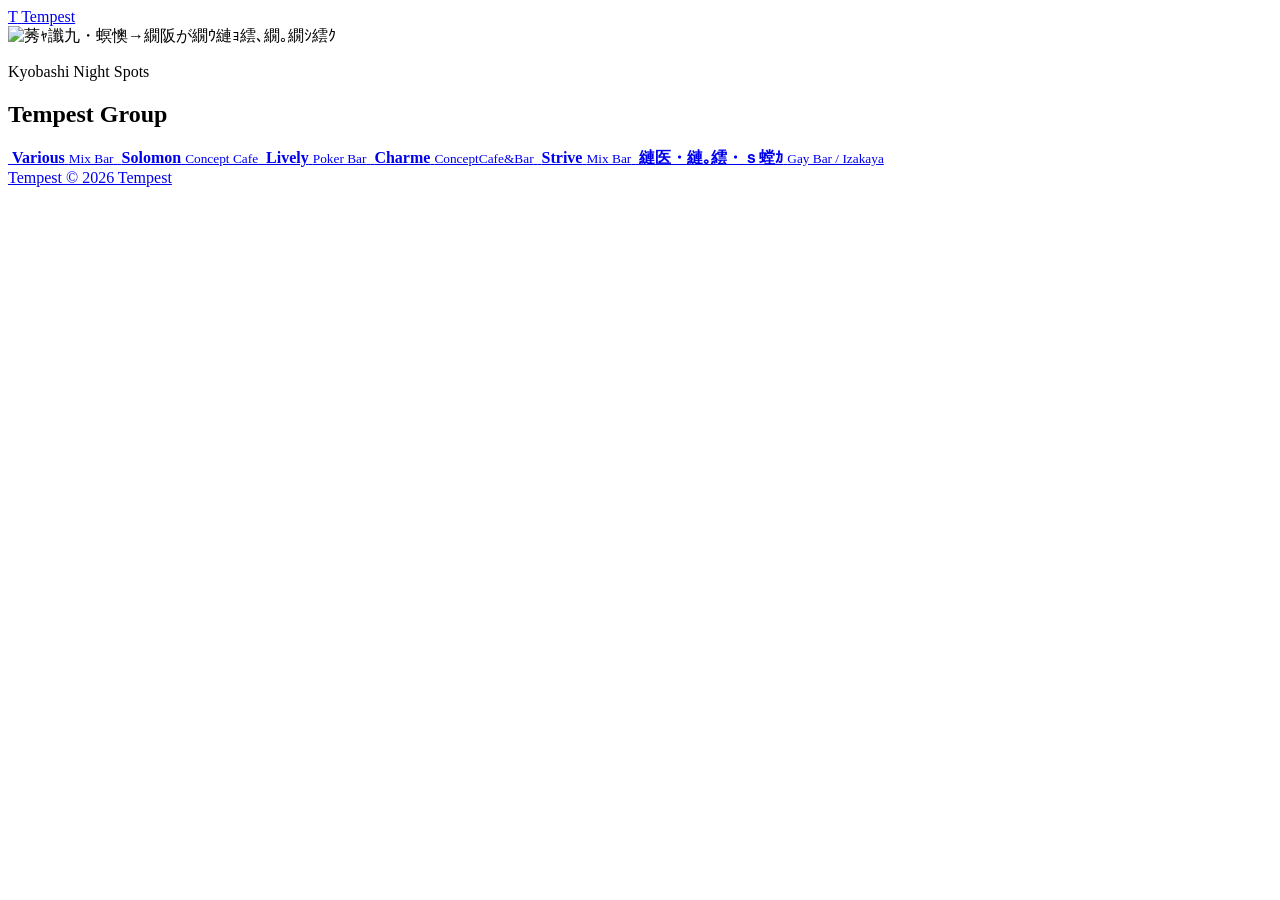
==== index.html @ efd4c308 "Add files via upload" ====
﻿<!doctype html>
<html lang="ja">
  <head>
    <meta charset="utf-8">
    <meta name="viewport" content="width=device-width, initial-scale=1">
    <title>Tempest | Group Site</title>
    <meta name="description" content="Tempest繧ｰ繝ｫ繝ｼ繝怜・蠑上し繧､繝医ゆｺｬ讖九・Bar縲√さ繝ｳ繧ｫ繝輔ぉ縲￣oker Bar縲∝ｱ・・螻九・蠎苓・荳隕ｧ縲・>
    <link rel="stylesheet" href="styles.css?v=20260703-0015">
  </head>
  <body class="top-page">
    <header class="site-header top-header">
      <a class="brand" href="index.html" aria-label="Tempest 繝医ャ繝励∈">
        <span class="brand-mark">T</span>
        <span>Tempest</span>
      </a>
    </header>

    <main>
      <section class="hero top-hero">
        <img class="hero-image" src="assets/hero-tempest.png" alt="莠ｬ讖九・螟懊→繝阪が繝ｳ縺ｮ繧､繝｡繝ｼ繧ｸ">
        <div class="hero-overlay"></div>
        <div class="hero-content top-hero-content">
          <p class="eyebrow">Kyobashi Night Spots</p>
          <h1>Tempest Group</h1>
        </div>
      </section>

      <section class="top-shop-section" aria-label="蠎苓・荳隕ｧ">
        <div class="top-shop-grid">
          <a class="shop-banner various" href="shops/various.html" aria-label="Various縺ｮ蠎苓・繝壹・繧ｸ縺ｸ">
            <img src="assets/shop-various-bg.png" alt="">
            <span class="shop-banner-shade"></span>
            <span class="shop-banner-text">
              <strong>Various</strong>
              <small>Mix Bar</small>
            </span>
          </a>

          <a class="shop-banner solomon" href="shops/solomon.html" aria-label="Solomon縺ｮ蠎苓・繝壹・繧ｸ縺ｸ">
            <img src="assets/shop-solomon-bg.png" alt="">
            <span class="shop-banner-shade"></span>
            <span class="shop-banner-text">
              <strong>Solomon</strong>
              <small>Concept Cafe</small>
            </span>
          </a>

          <a class="shop-banner lively" href="shops/lively.html" aria-label="Lively縺ｮ蠎苓・繝壹・繧ｸ縺ｸ">
            <img src="assets/shop-lively-bg.png" alt="">
            <span class="shop-banner-shade"></span>
            <span class="shop-banner-text">
              <strong>Lively</strong>
              <small>Poker Bar</small>
            </span>
          </a>

          <a class="shop-banner charme" href="shops/charme.html" aria-label="Charme縺ｮ蠎苓・繝壹・繧ｸ縺ｸ">
            <img src="assets/shop-charme-bg.png" alt="">
            <span class="shop-banner-shade"></span>
            <span class="shop-banner-text">
              <strong>Charme</strong>
              <small>ConceptCafe&amp;Bar</small>
            </span>
          </a>

          <a class="shop-banner strive" href="shops/strive.html" aria-label="Strive縺ｮ蠎苓・繝壹・繧ｸ縺ｸ">
            <img src="assets/shop-strive-bg.png" alt="">
            <span class="shop-banner-shade"></span>
            <span class="shop-banner-text">
              <strong>Strive</strong>
              <small>Mix Bar</small>
            </span>
          </a>

          <a class="shop-banner ebichan" href="shops/ebichanchi.html" aria-label="縺医・縺｡繧・ｓ螳ｶ縺ｮ蠎苓・繝壹・繧ｸ縺ｸ">
            <img src="assets/shop-ebichanchi-bg.png" alt="">
            <span class="shop-banner-shade"></span>
            <span class="shop-banner-text">
              <strong>縺医・縺｡繧・ｓ螳ｶ</strong>
              <small>Gay Bar / Izakaya</small>
            </span>
          </a>
        </div>

        <div class="app-store-links" aria-label="繧｢繝励Μ繧ｹ繝医い繝ｪ繝ｳ繧ｯ">
          <a class="store-button app-store" href="#" aria-label="App Store縺ｧ繝繧ｦ繝ｳ繝ｭ繝ｼ繝・>
            <span>Download on the</span>
            <strong>App Store</strong>
          </a>
          <a class="store-button google-play" href="#" aria-label="Google Play縺ｧ繝繧ｦ繝ｳ繝ｭ繝ｼ繝・>
            <span>GET IT ON</span>
            <strong>Google Play</strong>
          </a>
        </div>
      </section>
    </main>

    <footer class="site-footer top-footer">
      <span>Tempest</span>
      <span>&copy; 2026 Tempest</span>
    </footer>
  </body>
</html>
---- styles.css ----
﻿:root {
  --ink: #f6f1e8;
  --muted: #b9afa4;
  --paper: #120f14;
  --surface: #1c1720;
  --surface-2: #261f28;
  --line: rgba(255, 255, 255, 0.12);
  --gold: #d8ad62;
  --wine: #a63f54;
  --green: #2f6b57;
  --blue: #344e75;
  --shadow: 0 22px 70px rgba(0, 0, 0, 0.36);
}

* {
  box-sizing: border-box;
}

html {
  scroll-behavior: smooth;
  overflow-x: hidden;
}

body {
  margin: 0;
  font-family: "Yu Gothic", "Hiragino Kaku Gothic ProN", Meiryo, system-ui, sans-serif;
  color: var(--ink);
  background:
    radial-gradient(circle at 18% 12%, rgba(166, 63, 84, 0.2), transparent 32%),
    linear-gradient(180deg, #151019 0%, #120f14 45%, #19151a 100%);
  line-height: 1.65;
  padding-bottom: 74px;
  overflow-x: hidden;
}

a {
  color: inherit;
  text-decoration: none;
}

.site-header {
  position: sticky;
  top: 0;
  z-index: 20;
  display: flex;
  align-items: center;
  justify-content: space-between;
  gap: 24px;
  min-height: 68px;
  padding: 12px clamp(16px, 4vw, 56px);
  background: rgba(18, 15, 20, 0.86);
  border-bottom: 1px solid var(--line);
  backdrop-filter: blur(16px);
}

.brand,
.nav,
.hero-actions,
.hero-strip,
.site-footer,
.status-row,
.fixed-cta {
  display: flex;
  align-items: center;
}

.brand {
  gap: 11px;
  font-weight: 800;
}

.brand-mark {
  display: grid;
  width: 38px;
  height: 38px;
  place-items: center;
  color: #151019;
  background: linear-gradient(135deg, #f0d18f, var(--gold));
  border-radius: 8px;
}

.nav {
  gap: clamp(12px, 2.5vw, 30px);
  color: var(--muted);
  font-size: 13px;
  font-weight: 700;
}

.nav a:hover {
  color: var(--ink);
}

.hero {
  position: relative;
  min-height: min(620px, calc(100svh - 68px));
  display: grid;
  align-items: end;
  overflow: hidden;
  background: #151019;
}

.hero-image,
.hero-overlay {
  position: absolute;
  inset: 0;
}

.hero-image {
  width: 100%;
  height: 100%;
  object-fit: cover;
  filter: saturate(0.95) contrast(1.05);
}

.hero-overlay {
  background:
    linear-gradient(90deg, rgba(18, 15, 20, 0.9), rgba(18, 15, 20, 0.44) 52%, rgba(18, 15, 20, 0.16)),
    linear-gradient(0deg, rgba(18, 15, 20, 0.88), rgba(18, 15, 20, 0.08) 55%);
}

.hero-content {
  position: relative;
  z-index: 1;
  width: min(760px, calc(100% - 32px));
  margin: 0 clamp(16px, 6vw, 76px) clamp(76px, 11vh, 116px);
}

.eyebrow {
  margin: 0 0 10px;
  color: var(--gold);
  font-size: 12px;
  font-weight: 800;
  text-transform: uppercase;
}

.hero h1,
.section h2,
.info-band h2,
.contact h2 {
  margin: 0;
  line-height: 1.16;
}

.hero h1 {
  max-width: 760px;
  font-size: clamp(36px, 7vw, 72px);
  color: var(--ink);
  font-family: Georgia, "Times New Roman", "Yu Mincho", "Hiragino Mincho ProN", serif;
  font-weight: 900;
  letter-spacing: 0;
  text-shadow:
    0 2px 0 rgba(0, 0, 0, 0.32),
    0 0 18px rgba(216, 173, 98, 0.38),
    0 0 42px rgba(166, 63, 84, 0.28);
}

.hero h1::first-letter {
  color: var(--gold);
}

.lead {
  max-width: 660px;
  margin: 14px 0 0;
  color: rgba(246, 241, 232, 0.88);
  font-size: clamp(16px, 2vw, 19px);
}

.hero-actions {
  flex-wrap: wrap;
  gap: 12px;
  margin-top: 24px;
}

.button {
  display: inline-flex;
  align-items: center;
  justify-content: center;
  min-height: 48px;
  padding: 11px 18px;
  border: 1px solid transparent;
  border-radius: 8px;
  font-weight: 800;
  white-space: nowrap;
}

.button.primary {
  color: #160f13;
  background: linear-gradient(135deg, #f0d18f, var(--gold));
}

.button.secondary,
.button.outline {
  color: var(--ink);
  border-color: rgba(255, 255, 255, 0.28);
  background: rgba(255, 255, 255, 0.08);
}

.hero-strip {
  position: absolute;
  right: clamp(18px, 4vw, 56px);
  bottom: 16px;
  left: clamp(18px, 4vw, 56px);
  z-index: 1;
  flex-wrap: wrap;
  gap: 8px;
}

.hero-strip span {
  padding: 7px 12px;
  color: rgba(246, 241, 232, 0.86);
  border: 1px solid rgba(255, 255, 255, 0.2);
  border-radius: 999px;
  background: rgba(255, 255, 255, 0.08);
  font-size: 12px;
}

.section,
.info-band,
.contact {
  width: min(1120px, calc(100% - 32px));
  margin: 0 auto;
}

.section {
  padding: clamp(42px, 8vw, 90px) 0;
}

.intro,
.section-heading {
  display: grid;
  grid-template-columns: minmax(220px, 0.52fr) minmax(280px, 0.48fr);
  gap: 34px;
  align-items: end;
}

.intro {
  align-items: start;
  padding-bottom: 24px;
}

.main-links {
  display: grid;
  gap: 6px;
  width: min(80vw, 560px);
  margin: 22px auto 0;
}

.main-links a {
  position: relative;
  min-height: 112px;
  display: flex;
  align-items: center;
  justify-content: center;
  overflow: hidden;
  color: var(--ink);
  background:
    linear-gradient(135deg, rgba(18, 15, 20, 0.28), rgba(18, 15, 20, 0.62)),
    linear-gradient(135deg, #6c4738, #a63f54 54%, #d8ad62);
  border: 1px solid rgba(255, 255, 255, 0.24);
  border-radius: 8px;
  box-shadow: var(--shadow);
}

.main-links a::before {
  content: "";
  position: absolute;
  inset: 10px;
  border: 1px solid rgba(255, 255, 255, 0.2);
  border-radius: 6px;
  pointer-events: none;
}

.main-links span {
  position: relative;
  z-index: 1;
  font-size: 24px;
  font-weight: 900;
  line-height: 1.1;
}

.main-links small {
  display: block;
  margin: 0 0 8px;
  color: rgba(246, 241, 232, 0.84);
  font-size: 13px;
  font-weight: 800;
  text-align: center;
}

.quick-actions {
  display: grid;
  grid-template-columns: repeat(3, minmax(0, 1fr));
  gap: 10px;
  width: min(1120px, calc(100% - 32px));
  margin: 0 auto;
}

.quick-actions a {
  min-height: 84px;
  padding: 16px;
  background: var(--surface);
  border: 1px solid var(--line);
  border-radius: 8px;
}

.quick-actions span {
  display: block;
  color: var(--gold);
  font-size: 12px;
  font-weight: 800;
}

.quick-actions strong {
  display: block;
  margin-top: 4px;
  font-size: 15px;
  line-height: 1.35;
}

.section-heading {
  margin-bottom: 26px;
}

.section h2,
.info-band h2,
.contact h2 {
  font-size: clamp(26px, 4vw, 42px);
}

.section-heading p:not(.eyebrow),
.intro p:not(.eyebrow),
.contact p,
.social-preview p,
.copy {
  color: var(--muted);
}

.shop-grid {
  display: grid;
  grid-template-columns: repeat(3, minmax(0, 1fr));
  gap: 16px;
}

.shop-card {
  overflow: hidden;
  background: linear-gradient(180deg, rgba(255, 255, 255, 0.04), rgba(255, 255, 255, 0.02)), var(--surface);
  border: 1px solid var(--line);
  border-radius: 8px;
  box-shadow: var(--shadow);
}

.shop-link {
  display: block;
  height: 100%;
}

.shop-visual {
  position: relative;
  min-height: 164px;
  overflow: hidden;
  background:
    linear-gradient(135deg, rgba(255, 255, 255, 0.08), rgba(0, 0, 0, 0.16)),
    var(--accent);
}

.shop-visual::after {
  content: "";
  position: absolute;
  inset: 16px;
  border: 1px solid rgba(255, 255, 255, 0.22);
  border-radius: 8px;
}

.shop-visual span {
  position: absolute;
  right: 18px;
  bottom: 14px;
  z-index: 1;
  color: rgba(255, 255, 255, 0.82);
  font-size: 28px;
  font-weight: 800;
}

.shop-visual.various {
  --accent: linear-gradient(135deg, #24394a, #a74f3e 56%, #d8ad62);
}

.shop-visual.solomon {
  --accent: linear-gradient(135deg, #4f355f, #b98945 56%, #1d2522);
}

.shop-visual.lively {
  --accent: linear-gradient(135deg, #2f6b57, #344e75 55%, #d8ad62);
}

.shop-visual.charme {
  --accent: linear-gradient(135deg, #7d4d6d, #a63f54 56%, #eab1c0);
}

.shop-visual.strive {
  --accent: linear-gradient(135deg, #1d2522, #d8ad62 55%, #6c4738);
}

.shop-visual.ebichan {
  --accent: linear-gradient(135deg, #a63f54, #2f6b57 56%, #efe8da);
}

.shop-body {
  padding: 18px;
}

.shop-type {
  margin: 0 0 3px;
  color: var(--gold);
  font-size: 12px;
  font-weight: 800;
  text-transform: uppercase;
}

.shop-body h3 {
  margin: 0;
  font-size: 23px;
  line-height: 1.35;
  font-family: Georgia, "Times New Roman", "Yu Mincho", "Hiragino Mincho ProN", serif;
  font-weight: 900;
  color: var(--ink);
  text-shadow: 0 0 16px rgba(216, 173, 98, 0.18);
}

.shop-card .shop-visual.various + .shop-body h3,
.shop-card .shop-visual.various span {
  color: #b8d7ff;
  text-shadow: 0 0 18px rgba(47, 117, 255, 0.7);
}

.shop-card .shop-visual.solomon + .shop-body h3,
.shop-card .shop-visual.solomon span {
  color: #fff5fb;
  text-shadow: 0 0 18px rgba(255, 184, 220, 0.86);
}

.shop-card .shop-visual.lively + .shop-body h3,
.shop-card .shop-visual.lively span {
  color: #ffd27a;
  text-shadow: 0 0 18px rgba(216, 31, 42, 0.78);
}

.shop-card .shop-visual.charme + .shop-body h3,
.shop-card .shop-visual.charme span {
  color: #f2d2ff;
  text-shadow: 0 0 18px rgba(178, 67, 255, 0.86);
}

.shop-card .shop-visual.strive + .shop-body h3,
.shop-card .shop-visual.strive span {
  color: #f1f7ff;
  text-shadow: 0 0 18px rgba(103, 216, 255, 0.86);
}

.shop-card .shop-visual.ebichan + .shop-body h3,
.shop-card .shop-visual.ebichan span {
  color: #fff0c7;
  text-shadow: 0 0 16px rgba(226, 71, 47, 0.74);
}

.shop-body p:not(.shop-type) {
  min-height: 58px;
  margin: 10px 0 16px;
  color: var(--muted);
  font-size: 14px;
}

.text-link {
  color: var(--gold);
  font-weight: 800;
}

.text-link::after {
  content: " ->";
}

.top-page {
  padding-bottom: 0;
}

.top-header {
  position: absolute;
  right: 0;
  left: 0;
  background: linear-gradient(180deg, rgba(8, 7, 10, 0.78), rgba(8, 7, 10, 0));
  border-bottom: 0;
  backdrop-filter: none;
}

.top-hero {
  min-height: 46svh;
  align-items: end;
}

.top-hero .hero-overlay {
  background:
    linear-gradient(180deg, rgba(8, 7, 10, 0.58), rgba(18, 15, 20, 0.32) 42%, rgba(18, 15, 20, 0.95)),
    radial-gradient(circle at 50% 70%, rgba(216, 173, 98, 0.16), transparent 46%);
}

.top-hero-content {
  width: min(720px, calc(100% - 32px));
  margin: 0 auto 34px;
  text-align: center;
}

.top-hero-content h1 {
  margin-inline: auto;
}

.top-shop-section {
  width: min(1120px, calc(100% - 24px));
  margin: -12px auto 0;
  padding: 0 0 34px;
}

.top-shop-grid {
  position: relative;
  z-index: 2;
  display: grid;
  grid-template-columns: repeat(2, minmax(0, 1fr));
  gap: 12px;
}

.shop-banner {
  position: relative;
  min-height: 174px;
  overflow: hidden;
  background: var(--surface);
  border: 1px solid rgba(255, 255, 255, 0.14);
  border-radius: 8px;
  box-shadow: 0 16px 44px rgba(0, 0, 0, 0.35);
  isolation: isolate;
}

.shop-banner img,
.shop-banner-shade {
  position: absolute;
  inset: 0;
}

.shop-banner img {
  width: 100%;
  height: 100%;
  object-fit: cover;
  transition: transform 0.35s ease;
}

.shop-banner-shade {
  z-index: 1;
  background:
    linear-gradient(180deg, rgba(0, 0, 0, 0.06), rgba(0, 0, 0, 0.68)),
    linear-gradient(90deg, rgba(0, 0, 0, 0.64), rgba(0, 0, 0, 0.08));
}

.shop-banner::after {
  content: "";
  position: absolute;
  inset: 9px;
  z-index: 2;
  border: 1px solid rgba(255, 255, 255, 0.22);
  border-radius: 6px;
  pointer-events: none;
}

.shop-banner-text {
  position: absolute;
  right: 16px;
  bottom: 14px;
  left: 16px;
  z-index: 3;
  display: grid;
  gap: 2px;
}

.shop-banner-text strong {
  font-family: Georgia, "Times New Roman", "Yu Mincho", "Hiragino Mincho ProN", serif;
  font-size: clamp(24px, 4vw, 42px);
  line-height: 1;
  font-weight: 900;
  letter-spacing: 0;
  text-shadow: 0 2px 0 rgba(0, 0, 0, 0.45), 0 0 22px rgba(255, 255, 255, 0.24);
}

.shop-banner-text small {
  color: rgba(246, 241, 232, 0.86);
  font-size: 12px;
  font-weight: 800;
  text-transform: uppercase;
}

.shop-banner:hover img {
  transform: scale(1.05);
}

.shop-banner.various .shop-banner-text strong {
  color: #b8d7ff;
  text-shadow: 0 0 20px rgba(47, 117, 255, 0.8);
}

.shop-banner.solomon .shop-banner-text strong {
  color: #fff5fb;
  text-shadow: 0 0 20px rgba(255, 184, 220, 0.9);
}

.shop-banner.lively .shop-banner-text strong {
  color: #ffd27a;
  text-shadow: 0 0 20px rgba(216, 31, 42, 0.8);
}

.shop-banner.charme .shop-banner-text strong {
  color: #f2d2ff;
  text-shadow: 0 0 20px rgba(178, 67, 255, 0.9);
}

.shop-banner.strive .shop-banner-text strong {
  color: #f1f7ff;
  text-shadow: 0 0 20px rgba(103, 216, 255, 0.9);
}

.shop-banner.ebichan .shop-banner-text strong {
  color: #fff0c7;
  text-shadow: 0 0 18px rgba(226, 71, 47, 0.8);
}

.app-store-links {
  display: grid;
  grid-template-columns: repeat(2, minmax(0, 220px));
  justify-content: center;
  gap: 12px;
  margin: 22px auto 0;
}

.store-button {
  display: grid;
  gap: 1px;
  min-height: 58px;
  padding: 10px 18px;
  color: #fff;
  background:
    linear-gradient(180deg, rgba(255, 255, 255, 0.08), rgba(255, 255, 255, 0)),
    #07080a;
  border: 1px solid rgba(255, 255, 255, 0.22);
  border-radius: 8px;
  box-shadow: 0 14px 34px rgba(0, 0, 0, 0.32);
}

.store-button span {
  font-size: 10px;
  font-weight: 800;
  line-height: 1;
  letter-spacing: 0;
  opacity: 0.82;
}

.store-button strong {
  font-size: 21px;
  font-weight: 900;
  line-height: 1.1;
  letter-spacing: 0;
}

.store-button:hover {
  border-color: rgba(216, 173, 98, 0.58);
  transform: translateY(-1px);
}

.info-band {
  display: grid;
  grid-template-columns: 260px 1fr;
  gap: 40px;
  padding: 34px;
  background: linear-gradient(135deg, #211722, #141017);
  color: var(--ink);
  border: 1px solid var(--line);
  border-radius: 8px;
}

.news-list {
  display: grid;
}

.news-list a {
  display: grid;
  grid-template-columns: 120px 1fr;
  gap: 18px;
  padding: 16px 0;
  border-bottom: 1px solid rgba(255, 255, 255, 0.14);
}

.news-list a:first-child {
  padding-top: 0;
}

.news-list time {
  color: var(--gold);
  font-size: 13px;
}

.social-preview {
  display: flex;
  align-items: center;
  justify-content: space-between;
  gap: 24px;
  padding: 26px;
  background: var(--surface);
  border: 1px solid var(--line);
  border-radius: 8px;
}

.social-preview h3 {
  margin: 0;
  font-size: 24px;
}

.contact {
  display: flex;
  justify-content: space-between;
  align-items: center;
  gap: 24px;
  padding: 34px;
  margin-bottom: 72px;
  background: linear-gradient(135deg, rgba(166, 63, 84, 0.22), rgba(216, 173, 98, 0.12)), var(--surface);
  border: 1px solid var(--line);
  border-radius: 8px;
}

.site-footer {
  justify-content: space-between;
  gap: 16px;
  padding: 26px clamp(18px, 4vw, 56px);
  color: var(--muted);
  border-top: 1px solid var(--line);
  font-size: 13px;
}

.shop-page .hero {
  min-height: 330px;
  background: linear-gradient(135deg, var(--shop-a), var(--shop-b));
}

.shop-page .hero-content {
  margin-bottom: 44px;
}

.shop-page .hero h1 {
  font-size: clamp(42px, 6vw, 68px);
  color: var(--logo-a, var(--ink));
  text-shadow:
    0 2px 0 rgba(0, 0, 0, 0.38),
    0 0 18px var(--logo-b, var(--gold)),
    0 0 44px rgba(216, 173, 98, 0.26);
}

.shop-page .hero h1::first-letter {
  color: var(--logo-b, var(--gold));
}

.shop-action-links {
  grid-template-columns: repeat(3, minmax(0, 1fr));
  width: min(980px, calc(100% - 28px));
  gap: 10px;
  margin: 18px auto 0;
}

.shop-action-links .action-card {
  position: relative;
  min-height: 118px;
  display: grid;
  align-content: end;
  justify-items: start;
  gap: 4px;
  overflow: hidden;
  padding: 16px;
  color: var(--ink);
  background:
    linear-gradient(180deg, rgba(0, 0, 0, 0.02), rgba(0, 0, 0, 0.54)),
    linear-gradient(135deg, var(--shop-a), var(--shop-b));
  background-position: center;
  background-size: cover;
  border: 1px solid rgba(255, 255, 255, 0.18);
  border-radius: 8px;
  box-shadow: 0 16px 42px rgba(0, 0, 0, 0.32);
}

.shop-action-links .action-card::before {
  content: "";
  position: absolute;
  inset: 9px;
  border: 1px solid rgba(255, 255, 255, 0.22);
  border-radius: 6px;
  pointer-events: none;
}

.shop-action-links .action-card::after {
  content: "";
  position: absolute;
  top: -36px;
  right: -36px;
  width: 104px;
  height: 104px;
  background: rgba(255, 255, 255, 0.12);
  border-radius: 999px;
}

.shop-action-links .action-card span,
.shop-action-links .action-card small {
  position: relative;
  z-index: 1;
}

.shop-action-links .action-card span {
  font-size: clamp(17px, 3.6vw, 28px);
  line-height: 1;
}

.shop-action-links .action-card small {
  margin: 0;
  color: rgba(246, 241, 232, 0.86);
  font-size: 11px;
  font-weight: 800;
}

.shop-action-links .action-card {
  background-size: cover;
}

.shop-various .shop-action-links .recruit {
  background-image: linear-gradient(180deg, rgba(0, 0, 0, 0.02), rgba(0, 0, 0, 0.62)), url("assets/action-buttons/Various_actionUI_01.jpg");
}

.shop-various .shop-action-links .webshop {
  background-image: linear-gradient(180deg, rgba(0, 0, 0, 0.02), rgba(0, 0, 0, 0.62)), url("assets/action-buttons/Various_actionUI_02.jpg");
}

.shop-various .shop-action-links .cast {
  background-image: linear-gradient(180deg, rgba(0, 0, 0, 0.02), rgba(0, 0, 0, 0.62)), url("assets/action-buttons/Various_actionUI_03.jpg");
}

.shop-solomon .shop-action-links .recruit {
  background-image: linear-gradient(180deg, rgba(255, 255, 255, 0.02), rgba(95, 35, 72, 0.52)), url("assets/action-buttons/Solomon_actionUI_01.jpg");
}

.shop-solomon .shop-action-links .webshop {
  background-image: linear-gradient(180deg, rgba(255, 255, 255, 0.02), rgba(95, 35, 72, 0.52)), url("assets/action-buttons/Solomon_actionUI_02.jpg");
}

.shop-solomon .shop-action-links .cast {
  background-image: linear-gradient(180deg, rgba(255, 255, 255, 0.02), rgba(95, 35, 72, 0.52)), url("assets/action-buttons/Solomon_actionUI_03.jpg");
}

.shop-lively .shop-action-links .recruit {
  background-image: linear-gradient(180deg, rgba(0, 0, 0, 0.02), rgba(0, 0, 0, 0.62)), url("assets/action-buttons/Lively_actionUI_01.jpg");
}

.shop-lively .shop-action-links .webshop {
  background-image: linear-gradient(180deg, rgba(0, 0, 0, 0.02), rgba(0, 0, 0, 0.62)), url("assets/action-buttons/Lively_actionUI_02.jpg");
}

.shop-lively .shop-action-links .cast {
  background-image: linear-gradient(180deg, rgba(0, 0, 0, 0.02), rgba(0, 0, 0, 0.62)), url("assets/action-buttons/Lively_actionUI_03.jpg");
}

.shop-charme .shop-action-links .recruit {
  background-image: linear-gradient(180deg, rgba(0, 0, 0, 0.02), rgba(38, 11, 51, 0.62)), url("assets/action-buttons/Charme_actionUI_01.jpg");
}

.shop-charme .shop-action-links .webshop {
  background-image: linear-gradient(180deg, rgba(0, 0, 0, 0.02), rgba(38, 11, 51, 0.62)), url("assets/action-buttons/Charme_actionUI_02.jpg");
}

.shop-charme .shop-action-links .cast {
  background-image: linear-gradient(180deg, rgba(0, 0, 0, 0.02), rgba(38, 11, 51, 0.62)), url("assets/action-buttons/Charme_actionUI_03.jpg");
}

.shop-strive .shop-action-links .recruit {
  background-image: linear-gradient(180deg, rgba(0, 0, 0, 0.02), rgba(4, 13, 24, 0.62)), url("assets/action-buttons/Strive_actionUI_01.jpg");
}

.shop-strive .shop-action-links .webshop {
  background-image: linear-gradient(180deg, rgba(0, 0, 0, 0.02), rgba(4, 13, 24, 0.62)), url("assets/action-buttons/Strive_actionUI_02.jpg");
}

.shop-strive .shop-action-links .cast {
  background-image: linear-gradient(180deg, rgba(0, 0, 0, 0.02), rgba(4, 13, 24, 0.62)), url("assets/action-buttons/Strive_actionUI_03.jpg");
}

.shop-ebichanchi .shop-action-links .recruit {
  background-image: linear-gradient(180deg, rgba(0, 0, 0, 0.02), rgba(70, 20, 12, 0.54)), url("assets/action-buttons/Ebichanchi_actionUI_01.jpg");
}

.shop-ebichanchi .shop-action-links .webshop {
  background-image: linear-gradient(180deg, rgba(0, 0, 0, 0.02), rgba(70, 20, 12, 0.54)), url("assets/action-buttons/Ebichanchi_actionUI_02.jpg");
}

.shop-ebichanchi .shop-action-links .cast {
  background-image: linear-gradient(180deg, rgba(0, 0, 0, 0.02), rgba(70, 20, 12, 0.54)), url("assets/action-buttons/Ebichanchi_actionUI_03.jpg");
}

.shop-news,
.shop-price,
.cast-section {
  padding-top: 28px;
  padding-bottom: 0;
}

.shop-news .panel,
.shop-price .panel {
  width: min(980px, calc(100% - 28px));
  margin: 0 auto;
}

.cast-section {
  width: min(980px, calc(100% - 28px));
  margin: 0 auto;
}

.cast-slider {
  display: grid;
  grid-auto-flow: column;
  grid-auto-columns: minmax(180px, 230px);
  gap: 12px;
  overflow-x: auto;
  padding: 2px 0 12px;
  scroll-snap-type: x mandatory;
}

.cast-photo {
  min-height: 280px;
  display: grid;
  place-items: center;
  color: rgba(246, 241, 232, 0.64);
  background:
    linear-gradient(135deg, rgba(255, 255, 255, 0.08), rgba(255, 255, 255, 0.02)),
    rgba(255, 255, 255, 0.05);
  border: 1px dashed rgba(255, 255, 255, 0.22);
  border-radius: 8px;
  scroll-snap-align: start;
}

.cast-photo span {
  font-size: 12px;
  font-weight: 900;
  text-transform: uppercase;
}

.cast-page {
  padding-bottom: 0;
}

.cast-list-hero {
  width: min(980px, calc(100% - 28px));
  margin: 0 auto;
  padding: 44px 0 22px;
}

.cast-list-hero h1 {
  margin: 0;
  font-family: Georgia, "Times New Roman", "Yu Mincho", "Hiragino Mincho ProN", serif;
  font-size: clamp(44px, 8vw, 86px);
  line-height: 1;
  color: var(--logo-a, var(--ink));
  text-shadow:
    0 2px 0 rgba(0, 0, 0, 0.38),
    0 0 18px var(--logo-b, var(--gold)),
    0 0 44px rgba(216, 173, 98, 0.26);
}

.cast-list {
  width: min(980px, calc(100% - 28px));
  display: grid;
  grid-template-columns: repeat(2, minmax(0, 1fr));
  gap: 12px;
  margin: 0 auto 36px;
}

.cast-profile {
  overflow: hidden;
  background:
    linear-gradient(180deg, rgba(255, 255, 255, 0.04), rgba(255, 255, 255, 0.02)),
    var(--surface);
  border: 1px solid var(--line);
  border-radius: 8px;
  box-shadow: 0 16px 42px rgba(0, 0, 0, 0.28);
}

.cast-profile.manager {
  grid-column: 1 / -1;
  display: grid;
  grid-template-columns: minmax(180px, 0.42fr) 1fr;
}

.cast-image-slot {
  min-height: 230px;
  display: grid;
  place-items: center;
  color: rgba(246, 241, 232, 0.62);
  background:
    linear-gradient(135deg, rgba(255, 255, 255, 0.09), rgba(255, 255, 255, 0.02)),
    linear-gradient(135deg, var(--shop-a), var(--shop-b));
}

.cast-image-slot img {
  width: 100%;
  height: 100%;
  min-height: inherit;
  display: block;
  object-fit: cover;
}

.cast-profile:not(.manager) .cast-image-slot {
  min-height: 250px;
}

.cast-image-slot span {
  font-size: 12px;
  font-weight: 900;
  text-transform: uppercase;
}

.cast-profile-body {
  padding: 18px;
}

.cast-profile-body h2 {
  margin: 0;
  font-size: 24px;
  line-height: 1.2;
}

.cast-profile-body p:not(.eyebrow) {
  margin: 8px 0 0;
  color: var(--muted);
  font-size: 13px;
}

.store-details {
  display: grid;
  grid-template-columns: 0.52fr 0.48fr;
  gap: 28px;
  align-items: start;
}

.panel {
  padding: 24px;
  background: var(--surface);
  border: 1px solid var(--line);
  border-radius: 8px;
}

.panel h2 {
  margin: 0;
  line-height: 1.2;
}

.panel p {
  color: var(--muted);
}

.status-row {
  flex-wrap: wrap;
  gap: 8px;
  margin-top: 20px;
}

.pill {
  display: inline-flex;
  align-items: center;
  min-height: 32px;
  padding: 6px 10px;
  color: var(--ink);
  background: rgba(255, 255, 255, 0.08);
  border: 1px solid var(--line);
  border-radius: 999px;
  font-size: 12px;
  font-weight: 800;
}

.pill.live {
  color: #160f13;
  background: linear-gradient(135deg, #f0d18f, var(--gold));
}

.mini-grid {
  display: grid;
  grid-template-columns: repeat(2, minmax(0, 1fr));
  gap: 10px;
  margin-top: 18px;
}

.mini-card {
  padding: 14px;
  background: rgba(255, 255, 255, 0.05);
  border: 1px solid var(--line);
  border-radius: 8px;
}

.mini-card span {
  display: block;
  color: var(--muted);
  font-size: 12px;
}

.mini-card strong {
  display: block;
  margin-top: 4px;
  font-size: 16px;
  line-height: 1.35;
}

.price-list {
  display: grid;
  gap: 10px;
  margin-top: 16px;
}

.price-row {
  display: flex;
  justify-content: space-between;
  gap: 14px;
  padding: 12px 0;
  border-bottom: 1px solid var(--line);
}

.price-row:last-child {
  border-bottom: 0;
}

.price-row span {
  color: var(--muted);
}

.price-row strong {
  text-align: right;
}

.fixed-cta {
  position: fixed;
  right: 12px;
  bottom: 12px;
  left: 12px;
  z-index: 30;
  justify-content: space-between;
  gap: 8px;
  padding: 8px;
  background: rgba(18, 15, 20, 0.9);
  border: 1px solid var(--line);
  border-radius: 12px;
  backdrop-filter: blur(16px);
  box-shadow: var(--shadow);
}

.fixed-cta a {
  flex: 1;
  min-height: 42px;
  display: inline-flex;
  align-items: center;
  justify-content: center;
  color: #160f13;
  background: linear-gradient(135deg, #f0d18f, var(--gold));
  border-radius: 8px;
  font-size: 13px;
  font-weight: 800;
}

.detail-list {
  display: grid;
  gap: 16px;
  margin: 0;
}

.detail-list div {
  display: grid;
  grid-template-columns: 110px 1fr;
  gap: 18px;
  padding-bottom: 16px;
  border-bottom: 1px solid var(--line);
}

.detail-list div:last-child {
  padding-bottom: 0;
  border-bottom: 0;
}

.detail-list dt {
  color: var(--muted);
}

.detail-list dd {
  margin: 0;
}

@media (max-width: 820px) {
  .site-header {
    align-items: flex-start;
    flex-direction: column;
    gap: 10px;
  }

  .nav {
    width: 100%;
    overflow-x: auto;
    padding-bottom: 3px;
    white-space: nowrap;
  }

  .hero {
    min-height: 540px;
  }

  .hero-content {
    margin-bottom: 92px;
  }

  .intro,
  .section-heading,
  .shop-grid,
  .info-band,
  .quick-actions,
  .store-details {
    grid-template-columns: 1fr;
  }

  .shop-body p:not(.shop-type) {
    min-height: 0;
  }

  .info-band,
  .contact,
  .social-preview {
    padding: 22px;
  }

  .contact,
  .social-preview {
    align-items: flex-start;
    flex-direction: column;
  }
}

@media (max-width: 520px) {
  .site-header {
    min-height: 62px;
    padding: 10px 14px;
  }

  .brand-mark {
    width: 34px;
    height: 34px;
  }

  .brand {
    font-size: 14px;
  }

  .hero {
    min-height: 500px;
  }

  .hero-content {
    width: calc(100% - 28px);
    margin: 0 14px 88px;
  }

  .hero h1 {
    font-size: 40px;
    line-height: 1.08;
  }

  .lead {
    font-size: 15px;
  }

  .hero-actions {
    margin-top: 20px;
  }

  .button {
    width: 100%;
  }

  .main-links {
    width: min(82vw, 360px);
    gap: 6px;
    margin-top: 18px;
  }

  .main-links a {
    min-height: 104px;
  }

  .main-links span {
    font-size: 22px;
  }

  .section {
    padding: 34px 0;
  }

  .intro,
  .section-heading {
    gap: 12px;
  }

  .section h2,
  .info-band h2,
  .contact h2 {
    font-size: 28px;
  }

  .shop-visual {
    min-height: 140px;
  }

  .shop-visual span {
    font-size: 24px;
  }

  .shop-body {
    padding: 16px;
  }

  .shop-body p:not(.shop-type) {
    min-height: 0;
  }

  .shop-page .hero {
    min-height: 310px;
  }

  .shop-page .hero-content {
    margin-bottom: 34px;
  }

  .shop-page .hero h1 {
    font-size: 44px;
  }

  .status-row {
    margin-top: 16px;
  }

  .mini-grid {
    grid-template-columns: 1fr;
  }

  .news-list a,
  .detail-list div {
    grid-template-columns: 1fr;
    gap: 4px;
  }

  .site-footer {
    align-items: flex-start;
    flex-direction: column;
    padding-bottom: 86px;
  }
}

@media (max-width: 820px) {
  .top-header {
    align-items: center;
    flex-direction: row;
  }

  .top-hero {
    min-height: 42svh;
  }

  .top-hero-content {
    width: calc(100% - 28px);
    margin: 0 auto 26px;
  }

  .top-shop-grid {
    grid-template-columns: repeat(2, minmax(0, 1fr));
    gap: 10px;
  }

  .shop-banner {
    min-height: 150px;
  }

  .app-store-links {
    grid-template-columns: repeat(2, minmax(0, 190px));
  }
}

@media (max-width: 520px) {
  .top-page .site-header {
    min-height: 58px;
    padding: 10px 14px;
  }

  .top-page .site-footer {
    padding-bottom: 22px;
  }

  .top-hero {
    min-height: 38svh;
  }

  .top-hero-content {
    width: calc(100% - 24px);
    margin: 0 auto 20px;
  }

  .top-hero-content h1 {
    font-size: 38px;
  }

  .top-shop-section {
    width: min(100% - 16px, 520px);
    margin-top: -4px;
    padding-bottom: 24px;
  }

  .top-shop-grid {
    gap: 8px;
  }

  .shop-banner {
    min-height: 124px;
  }

  .shop-banner::after {
    inset: 7px;
  }

  .shop-banner-text {
    right: 11px;
    bottom: 11px;
    left: 11px;
  }

  .shop-banner-text strong {
    font-size: 21px;
    overflow-wrap: anywhere;
  }

  .shop-banner.ebichan .shop-banner-text strong {
    font-size: 18px;
  }

  .shop-banner-text small {
    font-size: 10px;
  }

  .app-store-links {
    grid-template-columns: repeat(2, minmax(0, 1fr));
    gap: 8px;
    margin-top: 16px;
  }

  .store-button {
    min-height: 54px;
    padding: 9px 12px;
  }

  .store-button strong {
    font-size: 17px;
  }
}

@media (max-width: 340px) {
  .app-store-links {
    grid-template-columns: 1fr;
  }
}

@media (max-width: 820px) {
  .shop-page .shop-action-links {
    grid-template-columns: repeat(3, minmax(0, 1fr));
    width: min(100% - 22px, 720px);
  }

  .shop-page .shop-action-links .action-card {
    min-height: 104px;
    padding: 13px 10px;
  }
}

@media (max-width: 520px) {
  .shop-page .shop-action-links {
    grid-template-columns: repeat(3, minmax(0, 1fr));
    width: calc(100% - 12px);
    gap: 6px;
    margin-top: 14px;
  }

  .shop-page .shop-action-links .action-card {
    min-height: 88px;
    padding: 10px 6px;
  }

  .shop-page .shop-action-links .action-card::before {
    inset: 6px;
  }

  .shop-page .shop-action-links .action-card span {
    font-size: 14px;
    overflow-wrap: anywhere;
  }

  .shop-page .shop-action-links .action-card small {
    font-size: 8px;
    line-height: 1.25;
  }

  .shop-news,
  .shop-price,
  .cast-section {
    padding-top: 22px;
  }

  .shop-news .panel,
  .shop-price .panel,
  .cast-section {
    width: calc(100% - 16px);
  }

  .cast-slider {
    grid-auto-columns: minmax(150px, 68vw);
  }

  .cast-photo {
    min-height: 240px;
  }

  .cast-list-hero,
  .cast-list {
    width: calc(100% - 16px);
  }

  .cast-list-hero {
    padding-top: 28px;
  }

  .cast-list {
    grid-template-columns: repeat(2, minmax(0, 1fr));
    gap: 8px;
  }

  .cast-profile.manager {
    grid-template-columns: 1fr;
  }

  .cast-profile:not(.manager) .cast-image-slot {
    min-height: 190px;
  }

  .cast-profile-body {
    padding: 13px;
  }

  .cast-profile-body h2 {
    font-size: 18px;
  }
}

@media (max-width: 340px) {
  .top-shop-grid,
  .shop-page .shop-action-links {
    grid-template-columns: 1fr;
  }

  .shop-page .shop-action-links .action-card {
    min-height: 104px;
  }

  .cast-list {
    grid-template-columns: 1fr;
  }
}

.shop-app-download {
  width: min(980px, calc(100% - 28px));
  display: grid;
  grid-template-columns: 88px minmax(0, 1fr);
  gap: 16px;
  align-items: center;
  margin: 28px auto 0;
  padding: 18px;
  background:
    linear-gradient(135deg, rgba(255, 255, 255, 0.08), rgba(255, 255, 255, 0.02)),
    linear-gradient(135deg, rgba(0, 0, 0, 0.18), rgba(0, 0, 0, 0.38)),
    linear-gradient(135deg, var(--shop-a), var(--shop-b));
  border: 1px solid rgba(255, 255, 255, 0.16);
  border-radius: 8px;
  box-shadow: var(--shadow);
}

.app-icon-slot {
  aspect-ratio: 1;
  display: grid;
  place-items: center;
  color: rgba(246, 241, 232, 0.68);
  background:
    linear-gradient(135deg, rgba(255, 255, 255, 0.18), rgba(255, 255, 255, 0.04)),
    rgba(0, 0, 0, 0.2);
  border: 1px dashed rgba(255, 255, 255, 0.34);
  border-radius: 18px;
  font-size: 11px;
  font-weight: 900;
  text-align: center;
}

.shop-app-copy h2 {
  margin: 0;
  font-size: clamp(22px, 4vw, 34px);
  line-height: 1.15;
}

.shop-app-copy p:not(.eyebrow) {
  margin: 8px 0 0;
  color: rgba(246, 241, 232, 0.78);
  font-size: 13px;
}

.shop-store-links {
  grid-column: 1 / -1;
  width: 100%;
  margin-top: 0;
}

.cast-profile {
  display: block;
  color: inherit;
  transition: transform 0.18s ease, border-color 0.18s ease;
}

.cast-profile.manager {
  display: grid;
}

.cast-profile:hover {
  border-color: rgba(216, 173, 98, 0.44);
  transform: translateY(-1px);
}

.cast-profile.is-empty .cast-image-slot img {
  filter: saturate(0.9) contrast(1.05);
}

.cast-profile.is-empty .cast-profile-body p:not(.eyebrow) {
  color: rgba(246, 241, 232, 0.48);
}

.cast-profile-page {
  padding-bottom: 0;
}

.cast-detail {
  width: min(980px, calc(100% - 28px));
  display: grid;
  grid-template-columns: minmax(260px, 0.52fr) minmax(0, 0.48fr);
  gap: 20px;
  align-items: center;
  margin: 34px auto 44px;
}

.cast-detail-image {
  overflow: hidden;
  min-height: 560px;
  background: linear-gradient(135deg, var(--shop-a), var(--shop-b));
  border: 1px solid rgba(255, 255, 255, 0.16);
  border-radius: 8px;
  box-shadow: var(--shadow);
}

.cast-detail-image img {
  width: 100%;
  height: 100%;
  min-height: inherit;
  display: block;
  object-fit: cover;
}

.cast-detail-body {
  padding: 22px;
  background: var(--surface);
  border: 1px solid var(--line);
  border-radius: 8px;
}

.cast-detail-body h1 {
  margin: 0;
  color: var(--logo-a, var(--ink));
  font-family: Georgia, "Times New Roman", "Yu Mincho", "Hiragino Mincho ProN", serif;
  font-size: clamp(42px, 7vw, 78px);
  line-height: 1;
  text-shadow: 0 0 22px var(--logo-b, var(--gold));
}

.cast-detail-body p:not(.eyebrow) {
  color: var(--muted);
}

.cast-detail-actions {
  display: flex;
  flex-wrap: wrap;
  gap: 10px;
  margin-top: 18px;
}

@media (max-width: 820px) {
  .cast-detail {
    grid-template-columns: 1fr;
  }
}

@media (max-width: 520px) {
  .shop-app-download {
    width: calc(100% - 16px);
    grid-template-columns: 70px minmax(0, 1fr);
    gap: 12px;
    padding: 14px;
  }

  .app-icon-slot {
    border-radius: 15px;
  }

  .shop-store-links {
    grid-template-columns: repeat(2, minmax(0, 1fr));
  }

  .cast-detail {
    width: calc(100% - 16px);
    margin-top: 24px;
  }

  .cast-detail-image {
    min-height: 430px;
  }

  .cast-detail-body {
    padding: 18px;
  }
}


















.cast-profile.manager .eyebrow { font-size: 12px; }
.cast-profile.manager .cast-profile-body h2 { font-size: 24px; }
@media (max-width: 520px) { .cast-profile.manager .cast-profile-body h2 { font-size: 18px; } }
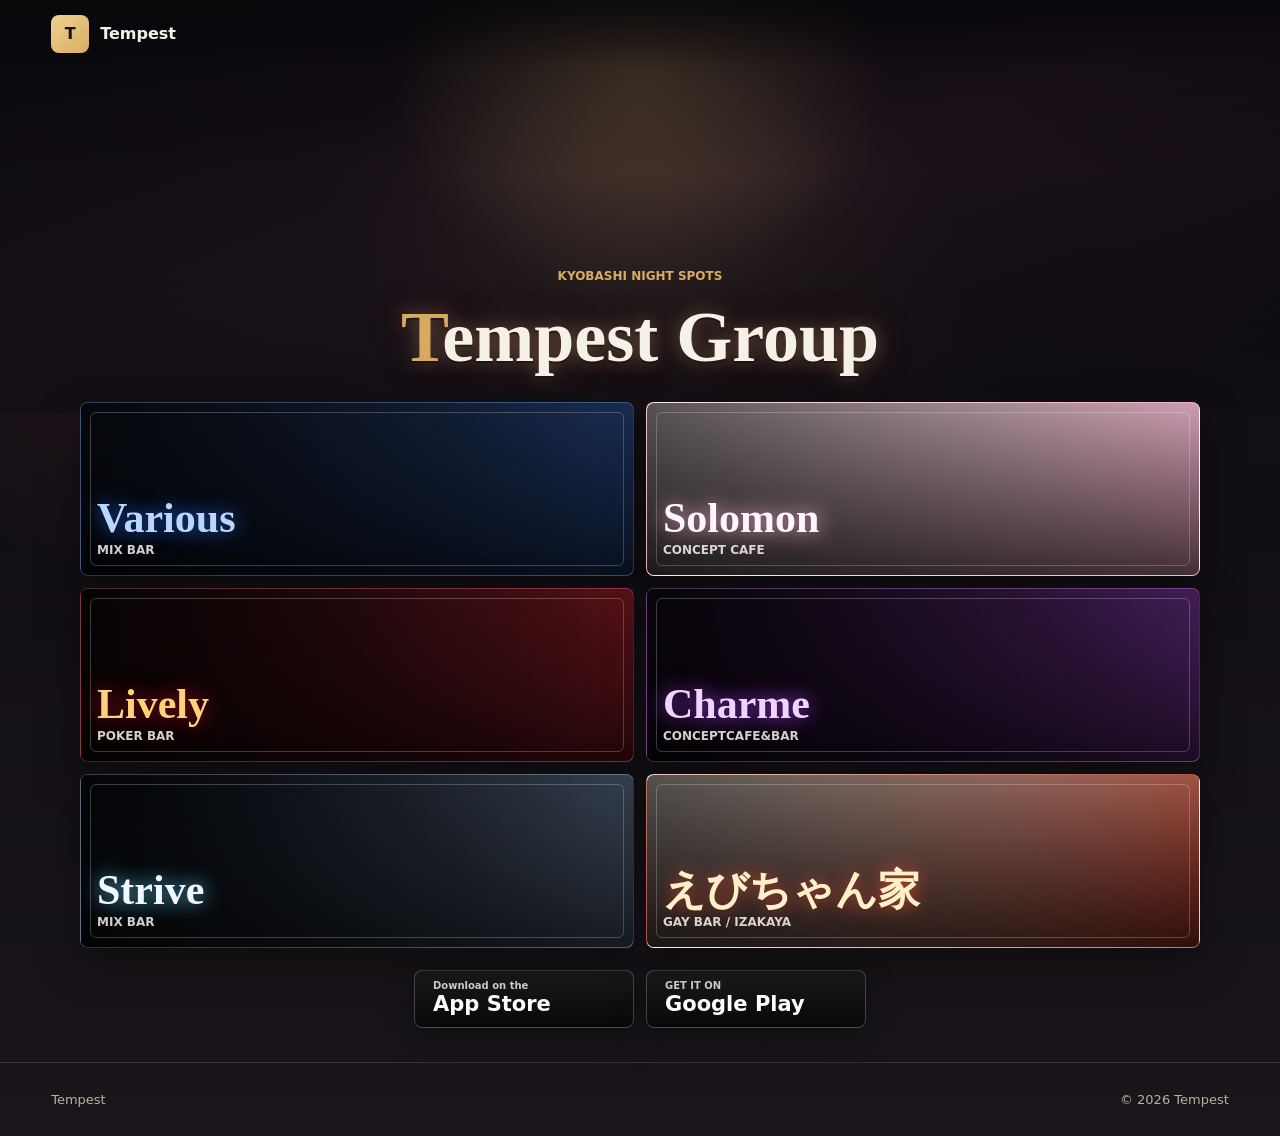
==== commit df0e035d: "Add files via upload" ====
--- a/index.html
+++ b/index.html
@@ -4,12 +4,12 @@
     <meta charset="utf-8">
     <meta name="viewport" content="width=device-width, initial-scale=1">
     <title>Tempest | Group Site</title>
-    <meta name="description" content="Tempest繧ｰ繝ｫ繝ｼ繝怜・蠑上し繧､繝医ゆｺｬ讖九・Bar縲√さ繝ｳ繧ｫ繝輔ぉ縲￣oker Bar縲∝ｱ・・螻九・蠎苓・荳隕ｧ縲・>
-    <link rel="stylesheet" href="styles.css?v=20260703-0015">
+    <meta name="description" content="Tempest Group site.">
+    <link rel="stylesheet" href="styles.css?v=20260704-0704">
   </head>
   <body class="top-page">
     <header class="site-header top-header">
-      <a class="brand" href="index.html" aria-label="Tempest 繝医ャ繝励∈">
+      <a class="brand" href="index.html" aria-label="Tempest top">
         <span class="brand-mark">T</span>
         <span>Tempest</span>
       </a>
@@ -17,7 +17,7 @@
 
     <main>
       <section class="hero top-hero">
-        <img class="hero-image" src="assets/hero-tempest.png" alt="莠ｬ讖九・螟懊→繝阪が繝ｳ縺ｮ繧､繝｡繝ｼ繧ｸ">
+        <img class="hero-image" src="assets/hero-tempest.jpg" alt="">
         <div class="hero-overlay"></div>
         <div class="hero-content top-hero-content">
           <p class="eyebrow">Kyobashi Night Spots</p>
@@ -25,10 +25,10 @@
         </div>
       </section>
 
-      <section class="top-shop-section" aria-label="蠎苓・荳隕ｧ">
+      <section class="top-shop-section" aria-label="Shops">
         <div class="top-shop-grid">
-          <a class="shop-banner various" href="shops/various.html" aria-label="Various縺ｮ蠎苓・繝壹・繧ｸ縺ｸ">
-            <img src="assets/shop-various-bg.png" alt="">
+          <a class="shop-banner various" href="shops/various.html" aria-label="Various">
+            <img src="assets/shop-various-bg.jpg" alt="">
             <span class="shop-banner-shade"></span>
             <span class="shop-banner-text">
               <strong>Various</strong>
@@ -36,8 +36,8 @@
             </span>
           </a>
 
-          <a class="shop-banner solomon" href="shops/solomon.html" aria-label="Solomon縺ｮ蠎苓・繝壹・繧ｸ縺ｸ">
-            <img src="assets/shop-solomon-bg.png" alt="">
+          <a class="shop-banner solomon" href="shops/solomon.html" aria-label="Solomon">
+            <img src="assets/shop-solomon-bg.jpg" alt="">
             <span class="shop-banner-shade"></span>
             <span class="shop-banner-text">
               <strong>Solomon</strong>
@@ -45,8 +45,8 @@
             </span>
           </a>
 
-          <a class="shop-banner lively" href="shops/lively.html" aria-label="Lively縺ｮ蠎苓・繝壹・繧ｸ縺ｸ">
-            <img src="assets/shop-lively-bg.png" alt="">
+          <a class="shop-banner lively" href="shops/lively.html" aria-label="Lively">
+            <img src="assets/shop-lively-bg.jpg" alt="">
             <span class="shop-banner-shade"></span>
             <span class="shop-banner-text">
               <strong>Lively</strong>
@@ -54,8 +54,8 @@
             </span>
           </a>
 
-          <a class="shop-banner charme" href="shops/charme.html" aria-label="Charme縺ｮ蠎苓・繝壹・繧ｸ縺ｸ">
-            <img src="assets/shop-charme-bg.png" alt="">
+          <a class="shop-banner charme" href="shops/charme.html" aria-label="Charme">
+            <img src="assets/shop-charme-bg.jpg" alt="">
             <span class="shop-banner-shade"></span>
             <span class="shop-banner-text">
               <strong>Charme</strong>
@@ -63,8 +63,8 @@
             </span>
           </a>
 
-          <a class="shop-banner strive" href="shops/strive.html" aria-label="Strive縺ｮ蠎苓・繝壹・繧ｸ縺ｸ">
-            <img src="assets/shop-strive-bg.png" alt="">
+          <a class="shop-banner strive" href="shops/strive.html" aria-label="Strive">
+            <img src="assets/shop-strive-bg.jpg" alt="">
             <span class="shop-banner-shade"></span>
             <span class="shop-banner-text">
               <strong>Strive</strong>
@@ -72,22 +72,22 @@
             </span>
           </a>
 
-          <a class="shop-banner ebichan" href="shops/ebichanchi.html" aria-label="縺医・縺｡繧・ｓ螳ｶ縺ｮ蠎苓・繝壹・繧ｸ縺ｸ">
-            <img src="assets/shop-ebichanchi-bg.png" alt="">
+          <a class="shop-banner ebichan" href="shops/ebichanchi.html" aria-label="Ebichanchi">
+            <img src="assets/shop-ebichanchi-bg.jpg" alt="">
             <span class="shop-banner-shade"></span>
             <span class="shop-banner-text">
-              <strong>縺医・縺｡繧・ｓ螳ｶ</strong>
+              <strong>&#12360;&#12403;&#12385;&#12419;&#12435;&#23478;</strong>
               <small>Gay Bar / Izakaya</small>
             </span>
           </a>
         </div>
 
-        <div class="app-store-links" aria-label="繧｢繝励Μ繧ｹ繝医い繝ｪ繝ｳ繧ｯ">
-          <a class="store-button app-store" href="#" aria-label="App Store縺ｧ繝繧ｦ繝ｳ繝ｭ繝ｼ繝・>
+        <div class="app-store-links" aria-label="App store links">
+          <a class="store-button app-store" href="#" aria-label="App Store">
             <span>Download on the</span>
             <strong>App Store</strong>
           </a>
-          <a class="store-button google-play" href="#" aria-label="Google Play縺ｧ繝繧ｦ繝ｳ繝ｭ繝ｼ繝・>
+          <a class="store-button google-play" href="#" aria-label="Google Play">
             <span>GET IT ON</span>
             <strong>Google Play</strong>
           </a>
@@ -102,3 +102,4 @@
   </body>
 </html>
 
+
--- a/styles.css
+++ b/styles.css
@@ -1771,3 +1771,18 @@
 
 
 
+
+
+
+
+/* Ultra-light upload fallback */
+.hero-image, .shop-banner img { display: none; }
+.hero, .shop-banner { background: linear-gradient(135deg, var(--shop-a, #151019), var(--shop-b, #3b2a44)); }
+.top-hero { background: radial-gradient(circle at 50% 20%, rgba(216,173,98,.34), transparent 34%), linear-gradient(160deg, #07080d, #20121e 52%, #08070a); }
+.shop-banner.various { --shop-a:#101621; --shop-b:#203d73; }
+.shop-banner.solomon { --shop-a:#fff4f8; --shop-b:#e7a1bd; }
+.shop-banner.lively { --shop-a:#100809; --shop-b:#7d1720; }
+.shop-banner.charme { --shop-a:#130b18; --shop-b:#5d287a; }
+.shop-banner.strive { --shop-a:#070b13; --shop-b:#4e5d72; }
+.shop-banner.ebichan { --shop-a:#f5eee2; --shop-b:#a63322; }
+
